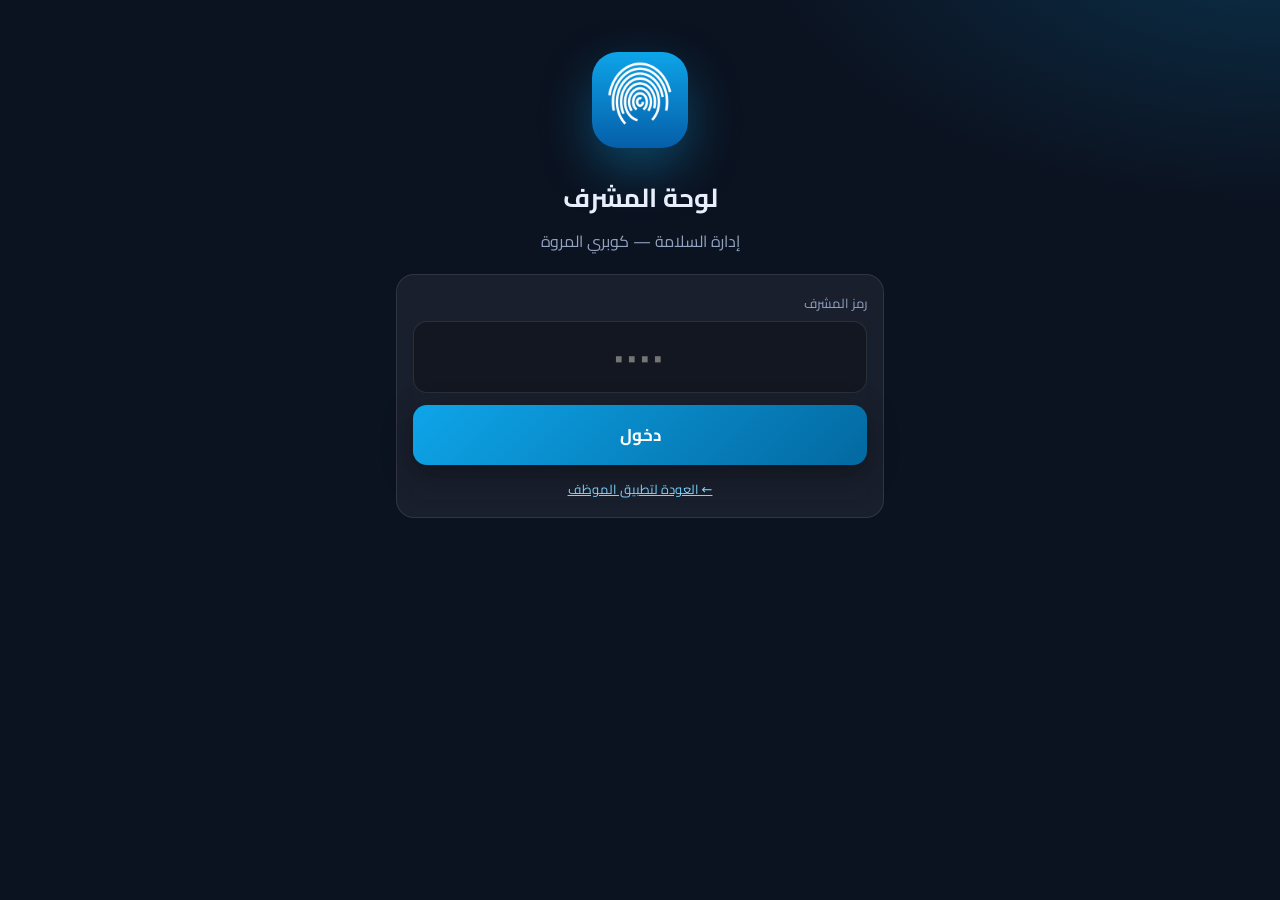
==== attendance/admin.html @ c2bc47c0 "Add attendance PWA: photo + GPS check-in/out for Marwa Bridge safety team Installable mobile web app" ====
<!DOCTYPE html>
<html lang="ar" dir="rtl">
<head>
<meta charset="UTF-8">
<meta name="viewport" content="width=device-width, initial-scale=1, viewport-fit=cover">
<title>لوحة المشرف</title>
<meta name="theme-color" content="#0b1220">
<link rel="manifest" href="manifest.webmanifest">
<link rel="icon" href="icons/icon-192.png">
<link rel="apple-touch-icon" href="icons/apple-touch-icon.png">
<link rel="preconnect" href="https://fonts.googleapis.com">
<link rel="preconnect" href="https://fonts.gstatic.com" crossorigin>
<link href="https://fonts.googleapis.com/css2?family=Cairo:wght@400;600;700;800&display=swap" rel="stylesheet">
<link rel="stylesheet" href="styles.css">
</head>
<body>

<section id="aLogin" class="wrap">
  <div class="hero">
    <img src="icons/icon-512.png" alt="">
    <h1>لوحة المشرف</h1>
    <p id="aProject">متابعة الحضور والانصراف</p>
  </div>
  <div class="card">
    <div class="field">
      <label for="pin">رمز المشرف</label>
      <input id="pin" type="password" class="input center" inputmode="numeric" autocomplete="current-password" placeholder="••••">
    </div>
    <button id="pinBtn" class="btn">دخول</button>
    <p class="muted small" style="text-align:center;margin:12px 0 0"><a href="index.html" style="color:#7dd3fc">← العودة لتطبيق الموظف</a></p>
  </div>
</section>

<section id="aMain" class="wrap wide hidden">
  <div class="top">
    <div class="brand">
      <img src="icons/icon-192.png" alt="">
      <div><b>لوحة المشرف</b><small id="aProject2"></small></div>
    </div>
    <div class="row" style="gap:8px">
      <button class="icon-btn" id="refreshBtn" title="تحديث">⟳</button>
      <button class="icon-btn" id="settingsBtn" title="الإعدادات">⚙</button>
      <button class="icon-btn" id="outBtn" title="خروج">⎋</button>
    </div>
  </div>

  <div id="aDemo" class="banner warn hidden">⚠️ وضع التجربة — تظهر هنا تسجيلات هذا الجهاز فقط</div>
  <div id="aNoSite" class="banner info hidden">
    <span style="flex:1">لم يتم تحديد موقع المشروع بعد — اضبطه من الإعدادات ليتم التحقق من وجود الموظفين في الموقع</span>
    <button class="btn sm" id="setSiteBtn">ضبط الآن</button>
  </div>

  <div class="toolbar">
    <input type="date" id="day" class="input">
    <input type="search" id="q" class="input grow" placeholder="بحث بالاسم أو الرقم الوظيفي…">
    <button class="btn sm" id="csvBtn">⬇ تصدير Excel</button>
  </div>

  <div class="stats" id="stats"></div>
  <div class="tabs" id="tabs"></div>

  <div class="tbl-wrap">
    <table>
      <thead><tr>
        <th>#</th><th>الموظف</th><th>الرقم الوظيفي</th><th>الحضور</th><th>الانصراف</th><th>ساعات العمل</th>
        <th>البعد</th><th>الحالة</th><th>الصور</th><th>الخريطة</th>
      </tr></thead>
      <tbody id="tbody"></tbody>
    </table>
  </div>
  <p class="muted small" id="updated" style="margin-top:10px"></p>
</section>

<div id="overlay" class="overlay hidden"><div class="sheet" id="sheet"></div></div>

<script src="config.js"></script>
<script src="employees.js"></script>
<script src="common.js"></script>
<script src="admin.js"></script>
</body>
</html>
---- attendance/styles.css ----
:root{
  --bg:#0b1220; --bg2:#0f1a2e; --card:rgba(255,255,255,.06); --card-b:rgba(255,255,255,.10);
  --txt:#e8eefc; --muted:#93a3c2; --pri:#0ea5e9; --pri2:#0369a1;
  --ok:#22c55e; --ok2:#15803d; --warn:#f59e0b; --bad:#ef4444; --bad2:#b91c1c;
  --r:18px; --shadow:0 10px 30px rgba(0,0,0,.35);
}
*{box-sizing:border-box;-webkit-tap-highlight-color:transparent}
html,body{margin:0;min-height:100%;background:var(--bg);color:var(--txt);
  font-family:'Cairo',system-ui,-apple-system,'Segoe UI',Tahoma,sans-serif;font-size:16px}
body{background:
  radial-gradient(900px 500px at 100% -10%,rgba(14,165,233,.22),transparent 60%),
  radial-gradient(700px 400px at -10% 110%,rgba(34,197,94,.12),transparent 60%),var(--bg);
  background-attachment:fixed;padding:env(safe-area-inset-top) 0 env(safe-area-inset-bottom)}
button{font-family:inherit;cursor:pointer}
input,select{font-family:inherit}
.hidden{display:none!important}
.wrap{max-width:520px;margin:0 auto;padding:16px 16px 40px}
.wide{max-width:1200px}

/* ---------- header ---------- */
.top{display:flex;align-items:center;justify-content:space-between;gap:12px;margin-bottom:14px}
.brand{display:flex;align-items:center;gap:10px}
.brand img{width:42px;height:42px;border-radius:12px}
.brand b{display:block;font-size:17px;line-height:1.2}
.brand small{color:var(--muted);font-size:12px}
.icon-btn{background:var(--card);border:1px solid var(--card-b);color:var(--txt);width:42px;height:42px;
  border-radius:12px;display:grid;place-items:center;font-size:18px}
.badge{display:inline-flex;align-items:center;gap:6px;font-size:12px;padding:4px 10px;border-radius:99px;
  background:var(--card);border:1px solid var(--card-b);color:var(--muted);white-space:nowrap}
.badge.ok{color:#86efac;border-color:rgba(34,197,94,.4);background:rgba(34,197,94,.12)}
.badge.bad{color:#fca5a5;border-color:rgba(239,68,68,.4);background:rgba(239,68,68,.12)}
.badge.warn{color:#fcd34d;border-color:rgba(245,158,11,.4);background:rgba(245,158,11,.12)}
.dot{width:8px;height:8px;border-radius:50%;background:currentColor;display:inline-block}

/* ---------- cards ---------- */
.card{background:var(--card);border:1px solid var(--card-b);border-radius:var(--r);padding:16px;margin-bottom:12px;
  backdrop-filter:blur(10px);-webkit-backdrop-filter:blur(10px)}
.card h3{margin:0 0 10px;font-size:15px;color:var(--muted);font-weight:600}
.row{display:flex;align-items:center;justify-content:space-between;gap:10px}
.muted{color:var(--muted)}
.small{font-size:13px}

.emp{display:flex;align-items:center;gap:12px}
.avatar{width:54px;height:54px;border-radius:16px;display:grid;place-items:center;font-weight:800;font-size:20px;
  background:linear-gradient(135deg,var(--pri),var(--pri2));flex:none}
.emp b{font-size:17px;display:block}

.clock{text-align:center;padding:22px 16px}
.clock .t{font-size:52px;font-weight:800;letter-spacing:1px;line-height:1;font-variant-numeric:tabular-nums}
.clock .d{color:var(--muted);margin-top:8px}

/* ---------- big punch button ---------- */
.punch{display:grid;place-items:center;margin:8px 0 14px}
.pbtn{width:210px;height:210px;border-radius:50%;border:0;color:#fff;font-size:22px;font-weight:800;position:relative;
  background:radial-gradient(circle at 30% 25%,#4ade80,var(--ok) 45%,var(--ok2));
  box-shadow:0 0 0 10px rgba(34,197,94,.12),0 0 0 22px rgba(34,197,94,.06),0 20px 40px rgba(0,0,0,.4);
  display:flex;flex-direction:column;align-items:center;justify-content:center;gap:6px;transition:transform .15s}
.pbtn:active{transform:scale(.96)}
.pbtn svg{width:64px;height:64px}
.pbtn small{font-size:13px;font-weight:600;opacity:.9}
.pbtn.out{background:radial-gradient(circle at 30% 25%,#f87171,var(--bad) 45%,var(--bad2));
  box-shadow:0 0 0 10px rgba(239,68,68,.12),0 0 0 22px rgba(239,68,68,.06),0 20px 40px rgba(0,0,0,.4)}
.pbtn:disabled{filter:grayscale(.7) brightness(.7)}
.pbtn::after{content:'';position:absolute;inset:-10px;border-radius:50%;border:2px solid rgba(255,255,255,.25);animation:pulse 2s infinite}
@keyframes pulse{0%{transform:scale(.95);opacity:1}100%{transform:scale(1.15);opacity:0}}

/* ---------- forms ---------- */
.field{margin-bottom:12px}
.field label{display:block;font-size:13px;color:var(--muted);margin-bottom:6px}
.input{width:100%;padding:14px 16px;border-radius:14px;border:1px solid var(--card-b);background:rgba(0,0,0,.25);
  color:var(--txt);font-size:18px;outline:none}
.input:focus{border-color:var(--pri);box-shadow:0 0 0 3px rgba(14,165,233,.25)}
.input.center{text-align:center;letter-spacing:3px;font-weight:700;font-size:22px}
.btn{width:100%;padding:14px 16px;border-radius:14px;border:0;font-size:17px;font-weight:700;color:#fff;
  background:linear-gradient(135deg,var(--pri),var(--pri2));box-shadow:var(--shadow)}
.btn:disabled{opacity:.6}
.btn.ghost{background:var(--card);border:1px solid var(--card-b);box-shadow:none;color:var(--txt)}
.btn.ok{background:linear-gradient(135deg,var(--ok),var(--ok2))}
.btn.bad{background:linear-gradient(135deg,var(--bad),var(--bad2))}
.btn.sm{width:auto;padding:8px 14px;font-size:14px;border-radius:10px}
.btns{display:flex;gap:10px}

/* ---------- login ---------- */
.hero{text-align:center;padding:36px 8px 18px}
.hero img{width:96px;height:96px;border-radius:26px;box-shadow:0 20px 50px rgba(14,165,233,.35)}
.hero h1{margin:16px 0 4px;font-size:26px}
.hero p{margin:0;color:var(--muted)}
.found{display:flex;align-items:center;gap:10px;padding:12px;border-radius:14px;background:rgba(34,197,94,.1);
  border:1px solid rgba(34,197,94,.35);margin-bottom:12px}

/* ---------- log list ---------- */
.log{list-style:none;margin:0;padding:0}
.log li{display:flex;align-items:center;gap:12px;padding:10px 0;border-bottom:1px solid var(--card-b)}
.log li:last-child{border-bottom:0}
.log .ic{width:38px;height:38px;border-radius:12px;display:grid;place-items:center;font-size:18px;flex:none}
.log .ic.in{background:rgba(34,197,94,.15);color:var(--ok)}
.log .ic.out{background:rgba(239,68,68,.15);color:var(--bad)}
.log .grow{flex:1;min-width:0}
.log .grow b{display:block}
.empty{color:var(--muted);text-align:center;padding:10px;font-size:14px}

/* ---------- camera ---------- */
.cam{position:fixed;inset:0;background:#000;z-index:50;display:flex;flex-direction:column}
.cam video,.cam img.shot{flex:1;width:100%;height:100%;object-fit:cover;min-height:0}
.cam video{transform:scaleX(-1)}
.cam .guide{position:absolute;inset:0;pointer-events:none;display:grid;place-items:center}
.cam .guide div{width:62vw;max-width:300px;aspect-ratio:3/4;border-radius:50%;border:3px dashed rgba(255,255,255,.7);
  box-shadow:0 0 0 9999px rgba(0,0,0,.35)}
.cam .camtop{position:absolute;top:0;left:0;right:0;padding:calc(env(safe-area-inset-top) + 14px) 16px 14px;
  background:linear-gradient(rgba(0,0,0,.7),transparent);text-align:center}
.cam .camtop b{display:block;font-size:18px}
.cam .bar{padding:18px 20px calc(env(safe-area-inset-bottom) + 18px);background:#000;display:flex;align-items:center;
  justify-content:space-around;gap:14px}
.shutter{width:76px;height:76px;border-radius:50%;border:5px solid #fff;background:rgba(255,255,255,.25)}
.shutter:active{background:#fff}

/* ---------- overlay / modal ---------- */
.overlay{position:fixed;inset:0;background:rgba(3,7,18,.75);backdrop-filter:blur(6px);z-index:60;
  display:flex;align-items:flex-end;justify-content:center}
.sheet{background:var(--bg2);border:1px solid var(--card-b);border-radius:24px 24px 0 0;width:100%;max-width:560px;
  max-height:88vh;overflow:auto;padding:20px 16px calc(env(safe-area-inset-bottom) + 20px);animation:up .25s ease}
@media(min-width:700px){.overlay{align-items:center}.sheet{border-radius:24px}}
@keyframes up{from{transform:translateY(40px);opacity:0}}
.sheet h2{margin:0 0 12px;font-size:20px}
.success{text-align:center;padding:10px 0}
.check{width:96px;height:96px;margin:0 auto 10px;border-radius:50%;display:grid;place-items:center;
  background:rgba(34,197,94,.15);animation:pop .4s ease}
.check svg{width:56px;height:56px;stroke:var(--ok);stroke-width:3;fill:none;stroke-dasharray:60;stroke-dashoffset:60;animation:draw .5s .2s forwards}
.check.out{background:rgba(239,68,68,.15)} .check.out svg{stroke:var(--bad)}
@keyframes pop{from{transform:scale(.4)}}
@keyframes draw{to{stroke-dashoffset:0}}
.kv{display:grid;grid-template-columns:auto 1fr;gap:8px 14px;text-align:right;margin:14px 0;font-size:14px}
.kv span:nth-child(odd){color:var(--muted)}

.spinner{width:46px;height:46px;border:4px solid rgba(255,255,255,.15);border-top-color:var(--pri);border-radius:50%;
  animation:spin 1s linear infinite;margin:10px auto}
@keyframes spin{to{transform:rotate(360deg)}}

#toasts{position:fixed;top:calc(env(safe-area-inset-top) + 12px);left:12px;right:12px;z-index:100;display:flex;flex-direction:column;align-items:center;gap:8px;pointer-events:none}
.toast{background:#1e293b;border:1px solid var(--card-b);padding:12px 16px;border-radius:14px;box-shadow:var(--shadow);
  max-width:480px;width:100%;transition:.4s;font-size:15px}
.toast.ok{border-color:rgba(34,197,94,.5)} .toast.bad{border-color:rgba(239,68,68,.6)} .toast.warn{border-color:rgba(245,158,11,.6)}
.toast.hide{opacity:0;transform:translateY(-10px)}

.banner{display:flex;align-items:center;gap:10px;padding:12px 14px;border-radius:14px;margin-bottom:12px;font-size:14px}
.banner.warn{background:rgba(245,158,11,.12);border:1px solid rgba(245,158,11,.4);color:#fde68a}
.banner.info{background:rgba(14,165,233,.12);border:1px solid rgba(14,165,233,.4);color:#bae6fd}
.banner .btn{width:auto}

/* ---------- admin ---------- */
.stats{display:grid;grid-template-columns:repeat(auto-fit,minmax(140px,1fr));gap:10px;margin-bottom:12px}
.stat{background:var(--card);border:1px solid var(--card-b);border-radius:16px;padding:14px}
.stat b{display:block;font-size:30px;line-height:1.1}
.stat span{color:var(--muted);font-size:13px}
.stat.ok b{color:var(--ok)} .stat.bad b{color:var(--bad)} .stat.warn b{color:var(--warn)} .stat.pri b{color:var(--pri)}
.toolbar{display:flex;flex-wrap:wrap;gap:8px;align-items:center;margin-bottom:12px}
.toolbar .input{width:auto;font-size:15px;padding:9px 12px}
.toolbar .grow{flex:1;min-width:180px}
.tabs{display:flex;gap:6px;overflow-x:auto;margin-bottom:12px}
.tab{padding:8px 14px;border-radius:10px;border:1px solid var(--card-b);background:var(--card);color:var(--muted);white-space:nowrap;font-size:14px}
.tab.on{background:var(--pri);color:#fff;border-color:var(--pri)}
.tbl-wrap{overflow-x:auto;border-radius:var(--r);border:1px solid var(--card-b)}
table{width:100%;border-collapse:collapse;font-size:14px;min-width:820px}
th,td{padding:10px 12px;text-align:right;border-bottom:1px solid var(--card-b);white-space:nowrap}
th{background:rgba(255,255,255,.04);color:var(--muted);font-weight:600;position:sticky;top:0}
tr:hover td{background:rgba(255,255,255,.03)}
td a{color:#7dd3fc;text-decoration:none}
.chip{display:inline-block;padding:2px 8px;border-radius:8px;font-size:12px;font-weight:700}
.chip.ok{background:rgba(34,197,94,.15);color:#86efac}
.chip.bad{background:rgba(239,68,68,.15);color:#fca5a5}
.chip.warn{background:rgba(245,158,11,.15);color:#fcd34d}
.chip.mut{background:rgba(255,255,255,.08);color:var(--muted)}
.grid2{display:grid;grid-template-columns:1fr 1fr;gap:10px}
.photo-full{width:100%;border-radius:14px;display:block}
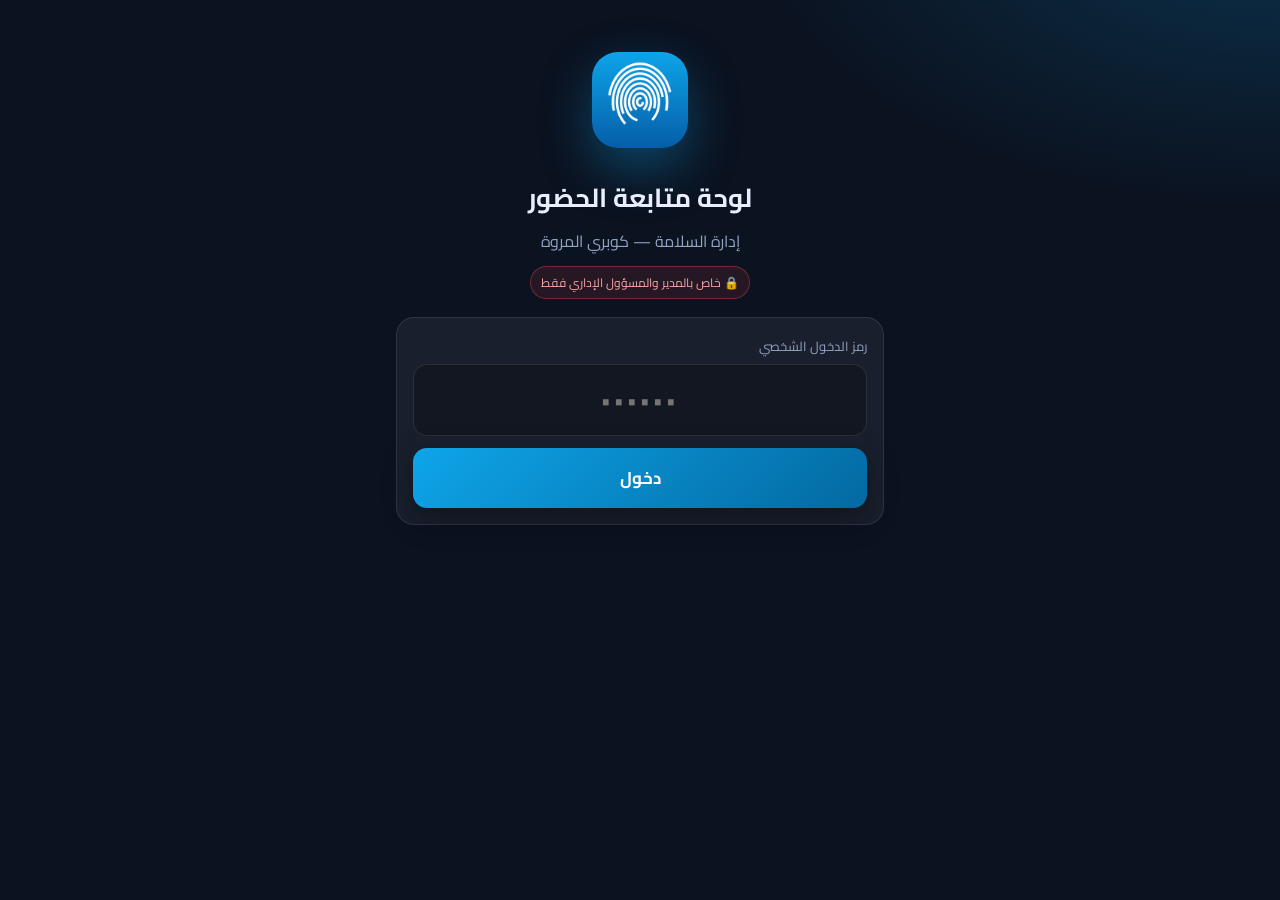
==== commit 7a94ec19: "Restrict attendance dashboard to the manager and admin officer only Each of the two gets a personal " ====
--- a/attendance/admin.html
+++ b/attendance/admin.html
@@ -3,7 +3,8 @@
 <head>
 <meta charset="UTF-8">
 <meta name="viewport" content="width=device-width, initial-scale=1, viewport-fit=cover">
-<title>لوحة المشرف</title>
+<title>لوحة المتابعة</title>
+<meta name="robots" content="noindex, nofollow">
 <meta name="theme-color" content="#0b1220">
 <link rel="manifest" href="manifest.webmanifest">
 <link rel="icon" href="icons/icon-192.png">
@@ -18,16 +19,16 @@
 <section id="aLogin" class="wrap">
   <div class="hero">
     <img src="icons/icon-512.png" alt="">
-    <h1>لوحة المشرف</h1>
+    <h1>لوحة متابعة الحضور</h1>
     <p id="aProject">متابعة الحضور والانصراف</p>
+    <p class="badge bad" style="margin-top:10px">🔒 خاص بالمدير والمسؤول الإداري فقط</p>
   </div>
   <div class="card">
     <div class="field">
-      <label for="pin">رمز المشرف</label>
-      <input id="pin" type="password" class="input center" inputmode="numeric" autocomplete="current-password" placeholder="••••">
+      <label for="pin">رمز الدخول الشخصي</label>
+      <input id="pin" type="password" class="input center" inputmode="numeric" autocomplete="current-password" placeholder="••••••">
     </div>
     <button id="pinBtn" class="btn">دخول</button>
-    <p class="muted small" style="text-align:center;margin:12px 0 0"><a href="index.html" style="color:#7dd3fc">← العودة لتطبيق الموظف</a></p>
   </div>
 </section>
 
@@ -35,7 +36,7 @@
   <div class="top">
     <div class="brand">
       <img src="icons/icon-192.png" alt="">
-      <div><b>لوحة المشرف</b><small id="aProject2"></small></div>
+      <div><b>لوحة المتابعة</b><small id="aWho"></small></div>
     </div>
     <div class="row" style="gap:8px">
       <button class="icon-btn" id="refreshBtn" title="تحديث">⟳</button>
